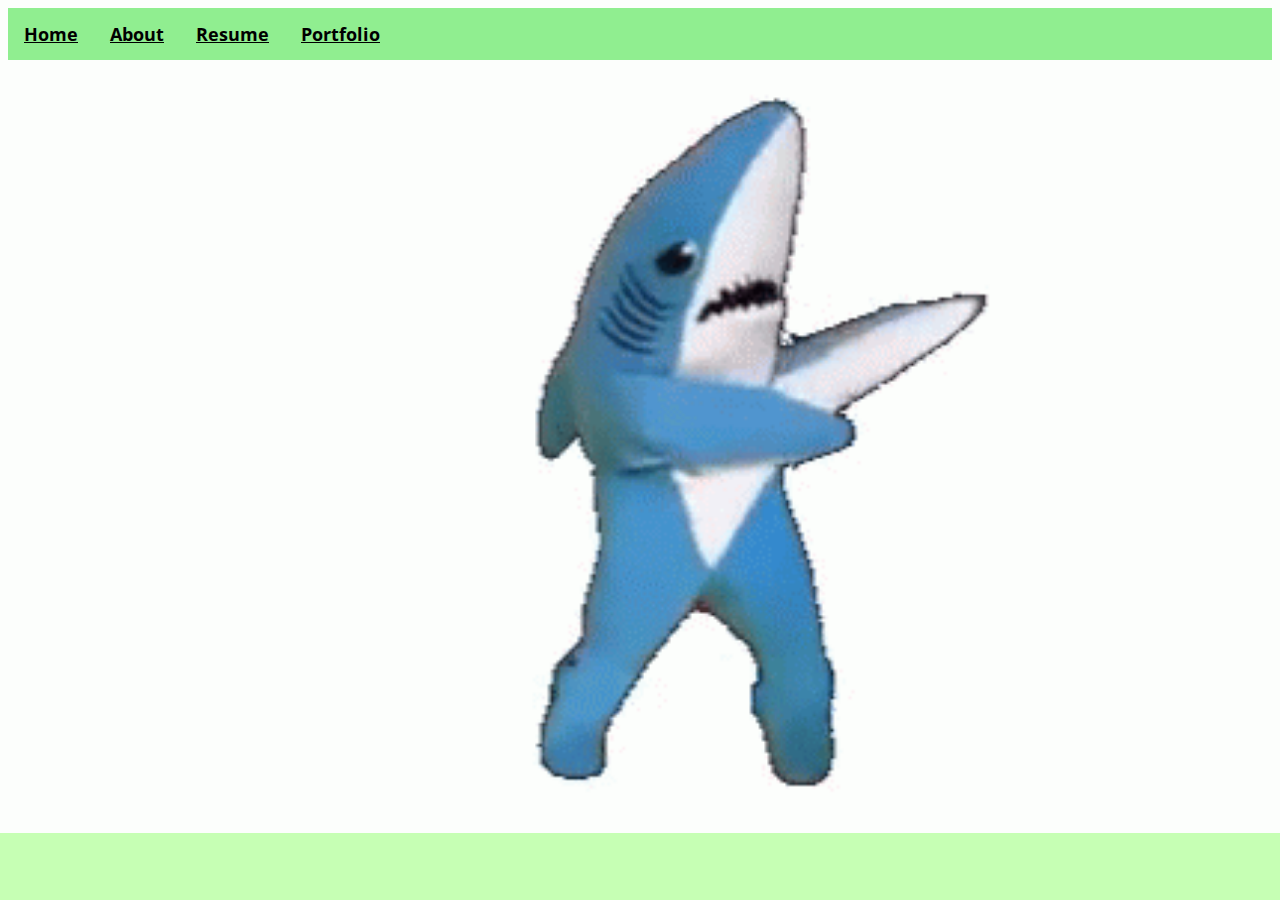
==== portfolio.html @ 54279359 "Initial commit" ====
<!DOCTYPE html>
    <html>
        <head>
                <meta charset="utf-8">
            <title>pertfolio</title>
            <link rel="stylesheet" href="style.css" type="text/css" />
    <link href="https://fonts.googleapis.com/css?family=Open+Sans+Condensed:300" rel="stylesheet">
    <link href="https://fonts.googleapis.com/css?family=Dosis" rel="stylesheet">
        </head>
        <body>
             <ul id="nav">
        <!--this is a coment. ul stands for unordered list-->
        <li><a href="Index.html">Home</a></li>
        <!-- li stands for list Item -->
        <li><a href="about.html">About</a></li>
        <li><a href="resume.html">Resume</a></li>
        <li><a href="portfolio.html">Portfolio</a></li>
    </ul>
        </body>
    </html>
        </body>
    </html>
---- style.css ----
body{
    background-image: url("tenor.gif");
    background-color: rgb(198, 255, 180);
    background-repeat: no-repeat;
    background-size: 100%;
    background-attachment: fixed;
    font-family: 'Open Sans Condensed';
    font-weight: bolder;
    font-size: 18px
}
h1{
    font-family: 'Dosis';
}
#nav{
    list-style-type: none;
    margin: 0;
    padding: 0;
    overflow: hidden;
    background-color: lightgreen;
}
#nav li{
    float: left;
}
#nav li a {
    display: block;
    text-align: center;
    padding: 14px 16px;
    color: black;
}
#nav li a:hover{
    background-image: url("Rainbow_frog.gif");
    background-size: 100%;
}
#content{
    border-color: white;
    border-style: solid;
    border-width: 2px;
    width: 68%;
    margin-left: auto;
    margin-right: auto;
    margin-top: 16px;
    text-align:center;
    background-color: rgba(255,255,255,0.7);
}
table{
    margin:auto;
}
#content ul, #content ol{
    width: 25%;
    margin:auto;
}
#home{
    text-align: center;
}
hr {
    background-color: black;
}
#frog{
    float: left;
    padding-top: 50px;
    size: 30%
}
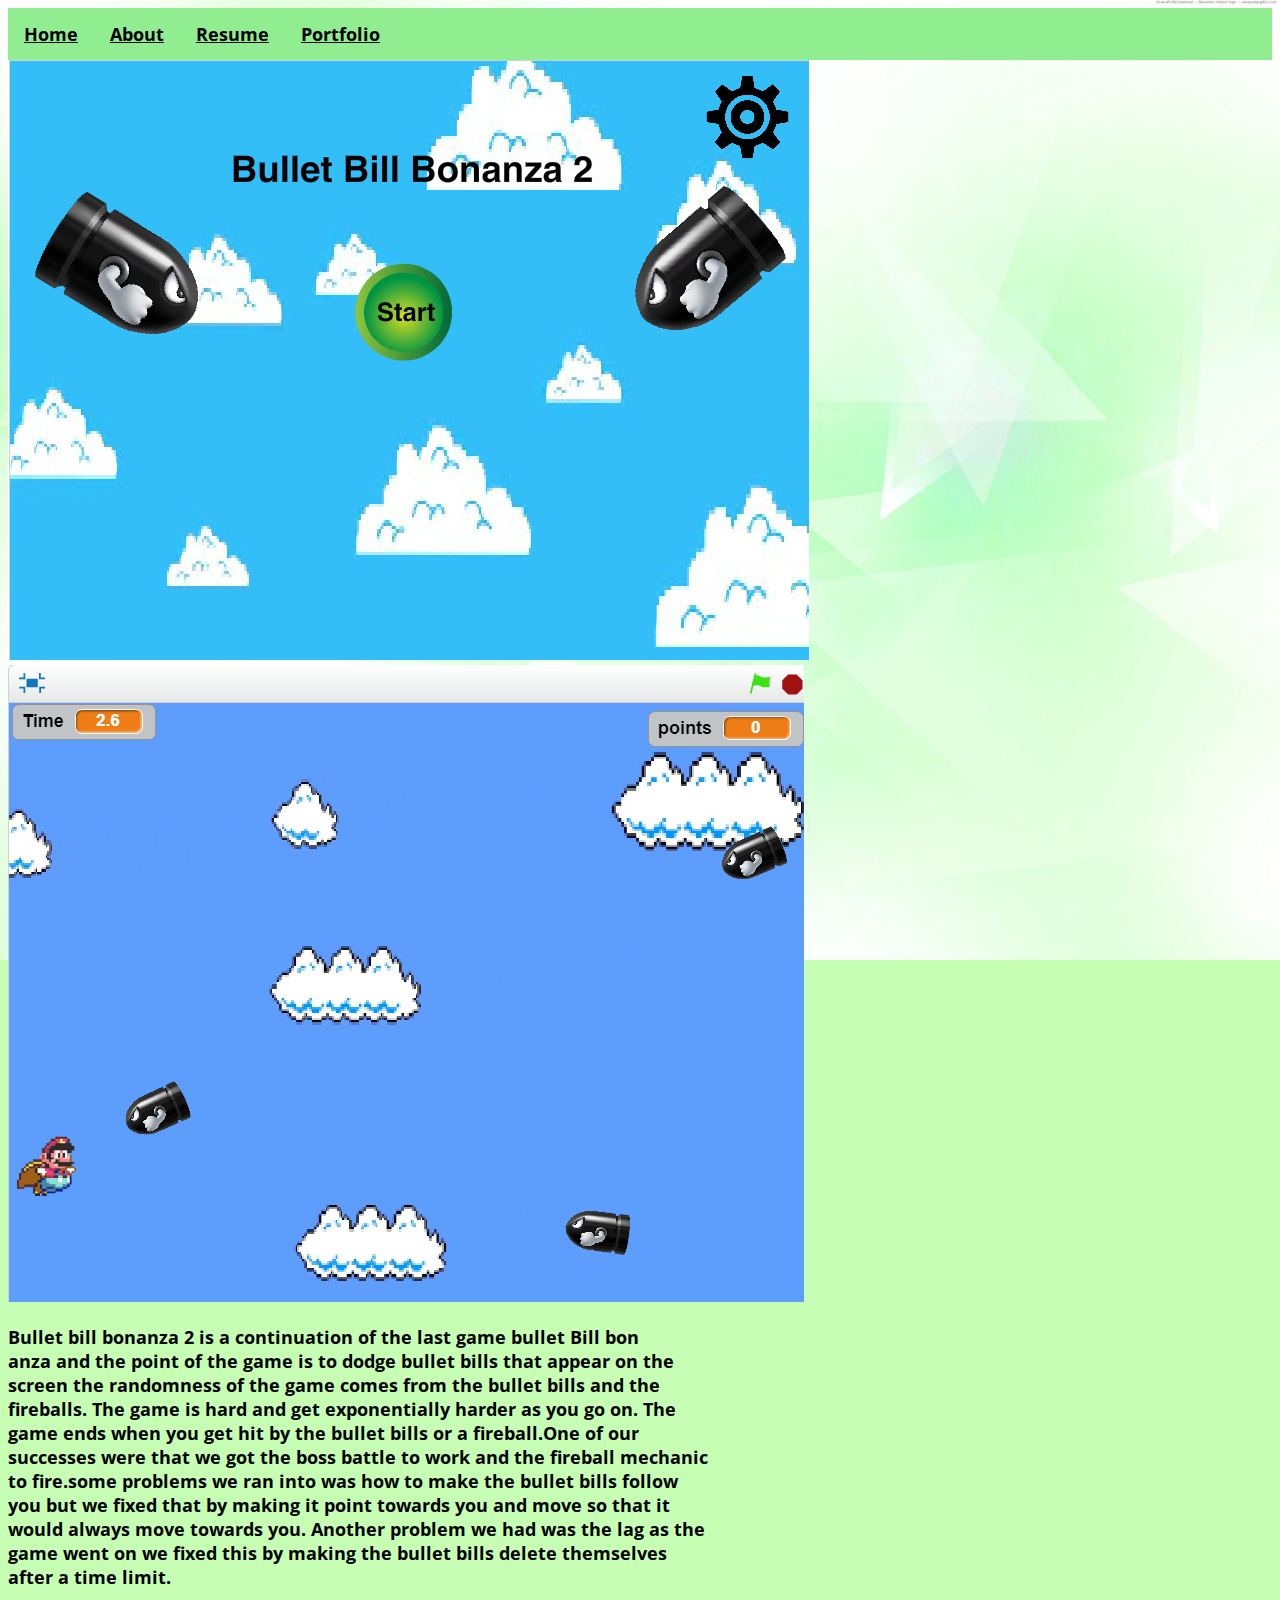
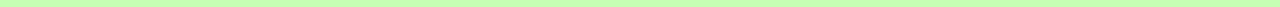
==== commit c170059e: "update" ====
--- a/portfolio.html
+++ b/portfolio.html
@@ -10,13 +10,27 @@
         <body>
              <ul id="nav">
         <!--this is a coment. ul stands for unordered list-->
-        <li><a href="Index.html">Home</a></li>
+        <li><a href="index.html">Home</a></li>
         <!-- li stands for list Item -->
         <li><a href="about.html">About</a></li>
         <li><a href="resume.html">Resume</a></li>
         <li><a href="portfolio.html">Portfolio</a></li>
     </ul>
-        </body>
-    </html>
+    <img src="Bulletbill2.PNG">
+    <img src="Bulletbill2game.PNG">
+    <p>Bullet bill bonanza 2 is a continuation of the last game bullet Bill bon<br>
+    anza and the point of the game is to dodge bullet bills that appear on the<br> 
+    screen the randomness of the game comes from the bullet bills and the<br>
+    fireballs. The game is hard and get exponentially harder as you go on. The<br>
+    game ends when you get hit by the bullet bills or a fireball.One of our<br> 
+    successes were that we got the boss battle to work and the fireball mechanic<br>
+    to fire.some problems we ran into was how to make the bullet bills follow<br>
+    you but we fixed that by making it point towards you and move so that it<br>
+    would always move towards you. Another problem we had was the lag as the <br>
+    game went on we fixed this by making the bullet bills delete themselves <br>
+    after a time limit.</p>
+
+
+    
         </body>
     </html>--- a/style.css
+++ b/style.css
@@ -1,5 +1,5 @@
 body{
-    background-image: url("tenor.gif");
+    background-image: url("light-green-background-2.jpg");
     background-color: rgb(198, 255, 180);
     background-repeat: no-repeat;
     background-size: 100%;
@@ -54,9 +54,4 @@
 }
 hr {
     background-color: black;
-}
-#frog{
-    float: left;
-    padding-top: 50px;
-    size: 30%
 }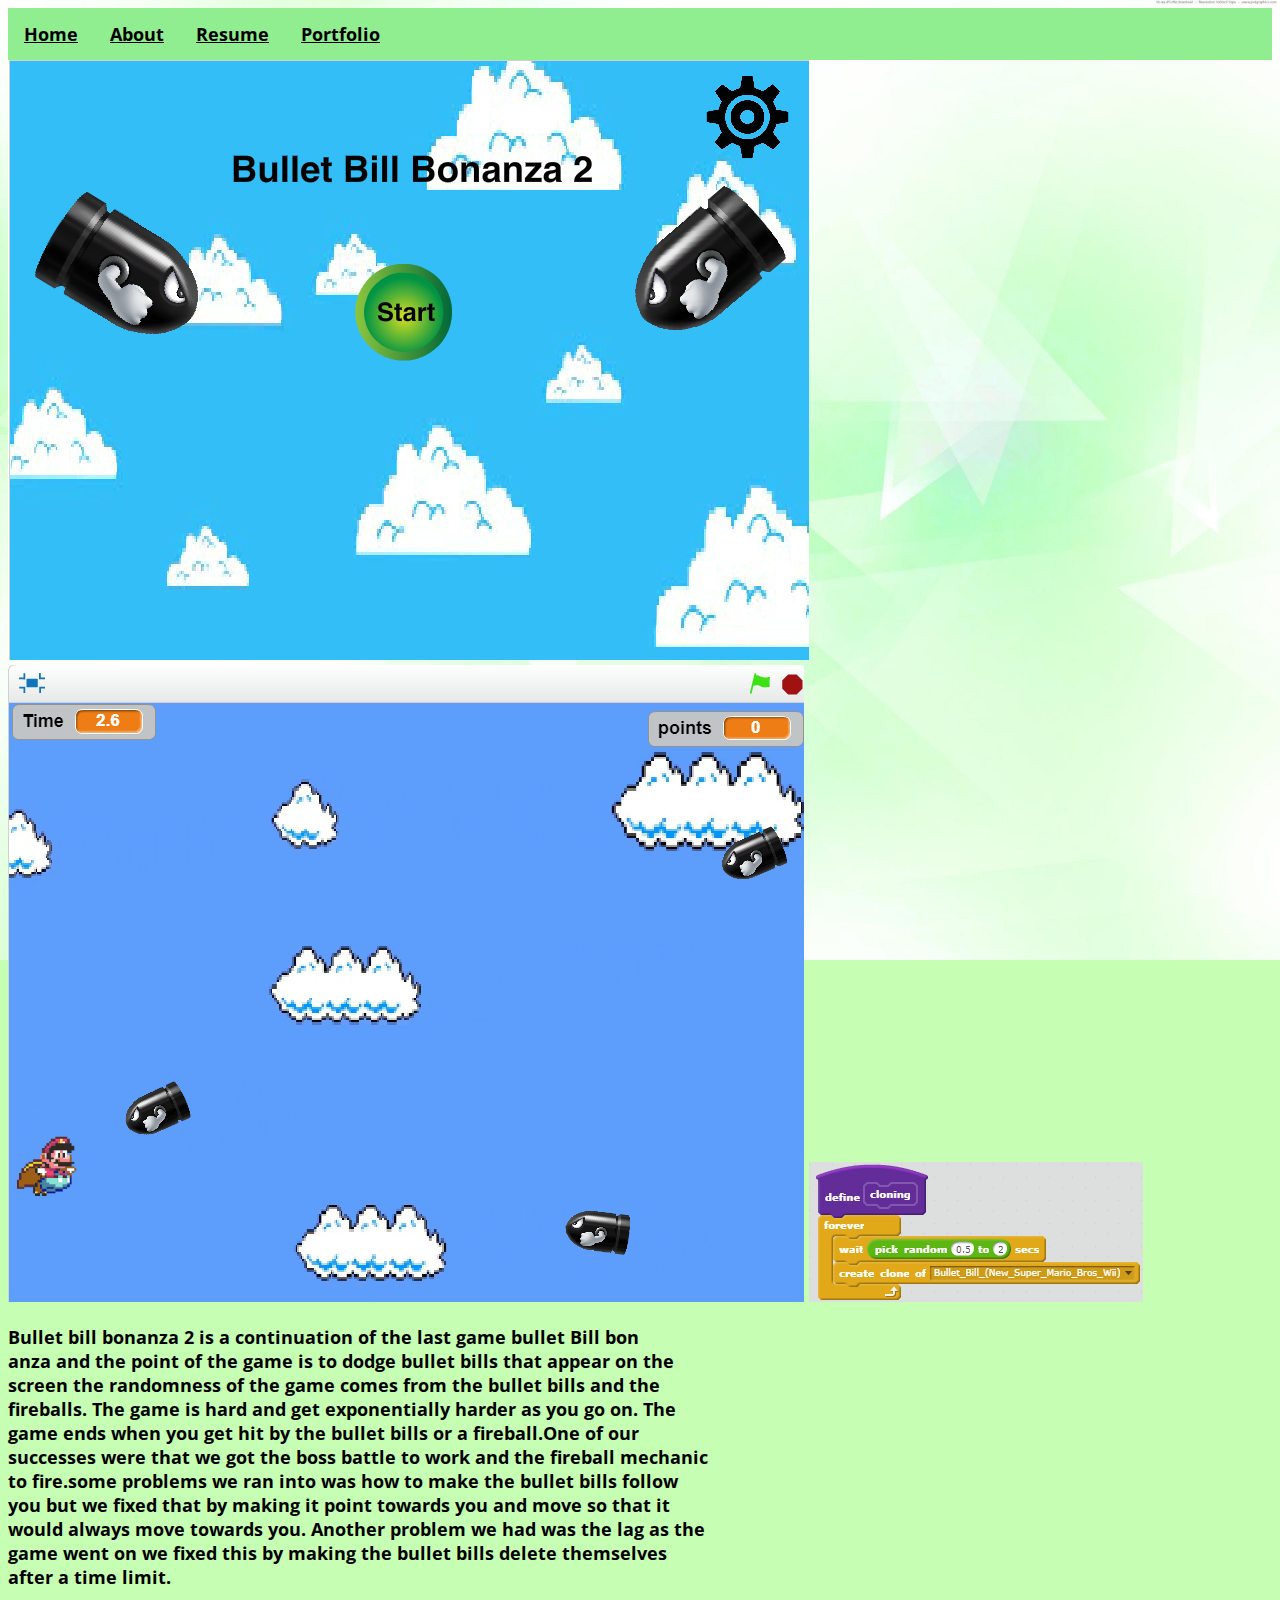
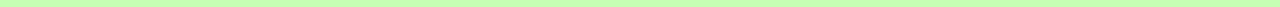
==== commit f5b068e6: "update" ====
--- a/portfolio.html
+++ b/portfolio.html
@@ -18,6 +18,7 @@
     </ul>
     <img src="Bulletbill2.PNG">
     <img src="Bulletbill2game.PNG">
+    <img src="Moreblock.PNG">
     <p>Bullet bill bonanza 2 is a continuation of the last game bullet Bill bon<br>
     anza and the point of the game is to dodge bullet bills that appear on the<br> 
     screen the randomness of the game comes from the bullet bills and the<br>
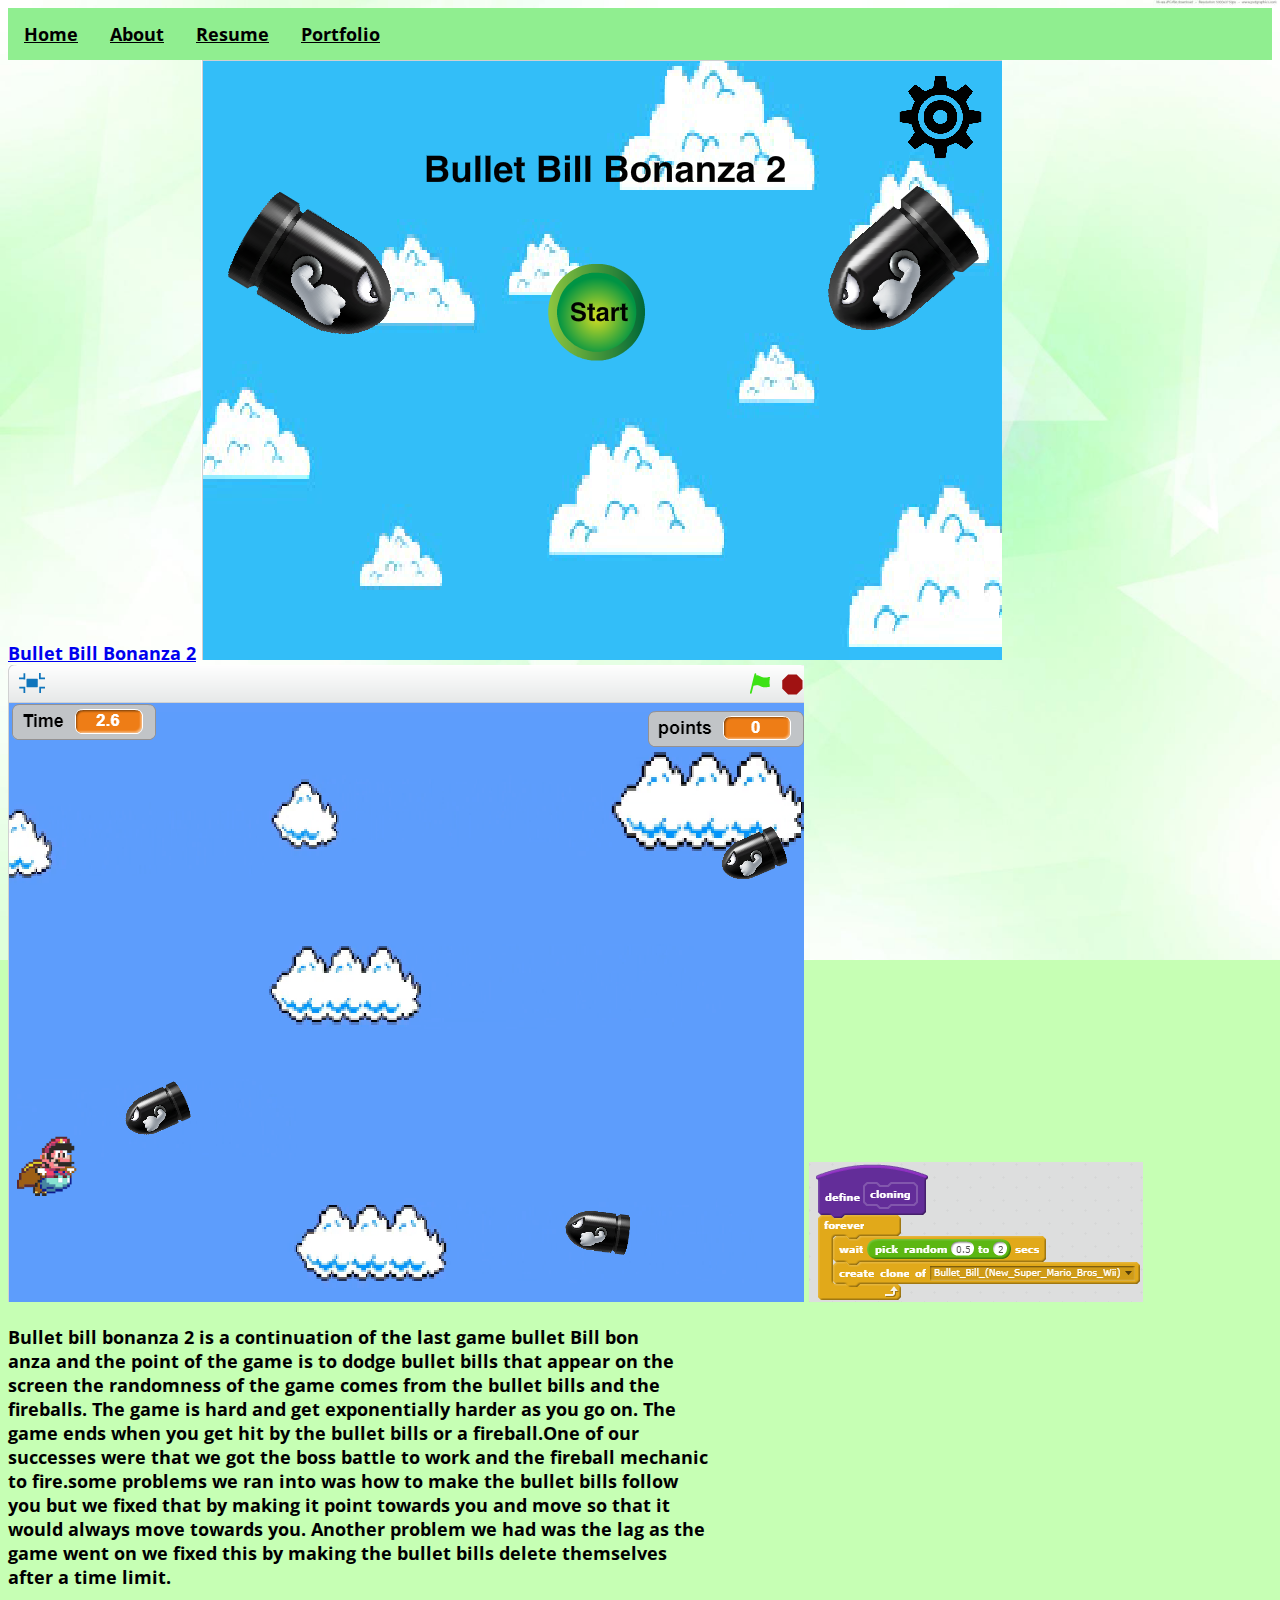
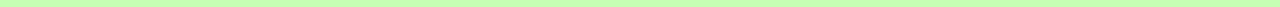
==== commit 990f8f99: "update" ====
--- a/portfolio.html
+++ b/portfolio.html
@@ -16,6 +16,7 @@
         <li><a href="resume.html">Resume</a></li>
         <li><a href="portfolio.html">Portfolio</a></li>
     </ul>
+    <a href="https://scratch.mit.edu/projects/258847985/#editor">Bullet Bill Bonanza 2</a>
     <img src="Bulletbill2.PNG">
     <img src="Bulletbill2game.PNG">
     <img src="Moreblock.PNG">
